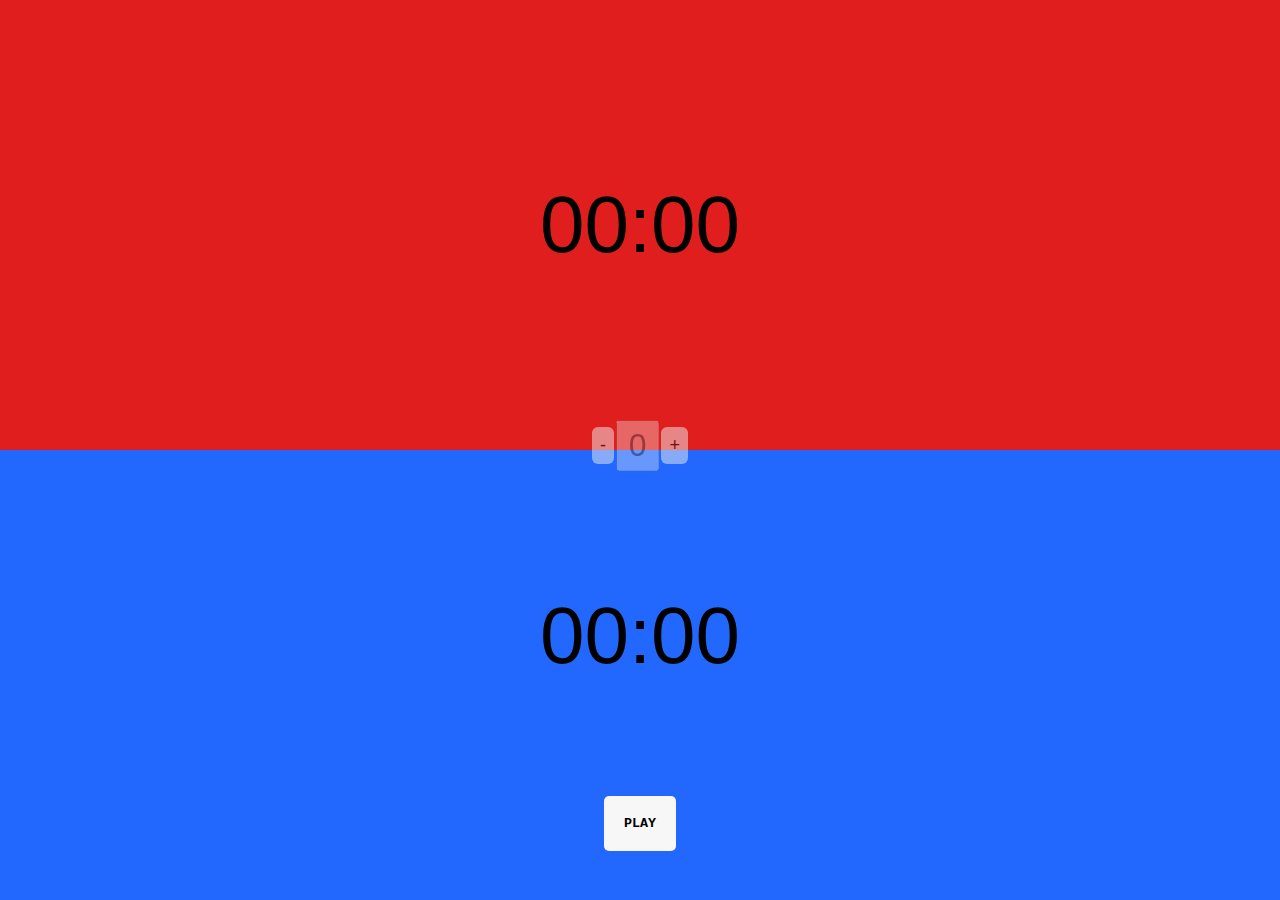
==== index.html @ 9eb806f3 "update" ====
<!DOCTYPE html>
<html lang="pt">
<head>
    <meta charset="UTF-8">
    <title>Treino</title>
    <link rel="stylesheet" href="style.css">
</head>

<body>
    <audio id="alarm-sound" src="descanso.mp3" preload="auto"></audio>
  <audio id="alarmtr" src="treino.mp3" preload="auto"></audio>
 
    <div class="treino">
        <div id="tr">00:00</div>
    </div> 
    <div class="container">
  <button id="buttonDecrement">-</button>
  <input type="text" value="0" disabled id="counterValue">
  <button id="buttonIncrement">+</button>
</div>
    <div class="descanso">
      <div id="desc">00:00</div>
      
    </div>
    <input type="button" value="PLAY" id="startButton"/>
 
  
  
  <script>
const counter = document.querySelector('#counterValue');
const buttonDecrement = document.querySelector('#buttonDecrement');
const buttonIncrement = document.querySelector('#buttonIncrement');

var value = counter.value;

buttonIncrement.addEventListener('click',() => {
  value = ++value;
  counter.value = value;
});
buttonDecrement.addEventListener('click', () => {
  value = value !== 0 ? --value : 0;
  counter.value = value;
});


  
var c=0;
    
  
        document.getElementById('startButton').addEventListener('click', function () {
            const alarmSound = document.getElementById('alarm-sound');

            // Ensure the play() action is initiated by a user gesture
            alarmSound.play().then(() => {
              
                alarmSound.pause();
                alarmSound.currentTime = 0;
                startTimer(10, document.getElementById('tr'));

                this.style.display = 'none'; // Esconde o botão após clicar
            }).catch(error => {
                console.error('Erro ao tentar reproduzir o som:', error);
            });
        });
  
      document.getElementById('startButton').addEventListener('click', function () {
            const alarmSoundtr = document.getElementById('alarmtr');

            // Ensure the play() action is initiated by a user gesture
            alarmSoundtr.play().then(() => {
              
                alarmSoundtr.pause();
                alarmSoundtr.currentTime = 0;
               

        
            }).catch(error => {
                console.error('Erro ao tentar reproduzir o som:', error);
            });
        });
  

  
  
  
  
  
  
        function startTimer(duration, display) {
      if(value != c){
        
            
            let timer = duration, minutes, seconds;
            const interval = setInterval(function () {
                minutes = parseInt(timer / 60, 10);
                seconds = parseInt(timer % 60, 10);

                minutes = minutes < 10 ? "0" + minutes : minutes;
                seconds = seconds < 10 ? "0" + seconds : seconds;

                display.textContent = minutes + ":" + seconds;

                if (--timer < 0) {
                    clearInterval(interval);
                    display.textContent = "Tempo esgotado!";
                    document.getElementById('alarm-sound').play();
                  
                  
                  descansoTime(10,document.getElementById('desc'))
                }
            }, 1000);
        c++;
        
      }
        
        
        }
  
  
  function descansoTime(duration, display) {
            let timer = duration, minutes, seconds;
            const interval = setInterval(function () {
                minutes = parseInt(timer / 60, 10);
                seconds = parseInt(timer % 60, 10);

                minutes = minutes < 10 ? "0" + minutes : minutes;
                seconds = seconds < 10 ? "0" + seconds : seconds;

                display.textContent = minutes + ":" + seconds;

                if (--timer < 0) {
                    clearInterval(interval);
                    display.textContent = "Acabou o descanso";
                    document.getElementById('alarmtr').play();
                  startTimer(10, document.getElementById('tr'));
                  
                }
            }, 1000);
        }
  
  
  
  
  
    </script>
</body>
</html>
---- style.css ----
body{
        padding: 0;
        margin: 0;
        height: 100vh;
        width: 100vw;
        background: #2268ff;

        font-family: Verdana, Geneva, Tahoma, sans-serif;
    }
    #tr,#desc{
        height: 80%;
        width: 80%;
        display: flex;
        flex-direction: column;
        align-items: center;
        justify-content: center;
        font-size: 80px;
    }
    .treino, .descanso, body{
        display: flex;
        flex-direction: column;
        align-items: center;
   
      
    }
    .treino{
        
        background: rgb(224, 30, 30); 
        height: 50%;
        width: 100%;
        justify-content: center;
    }
    .descanso {
        justify-content: center;
        margin-bottom: 10px;
        background: #2268ff;
        height: 30%;
        width: 100%;
    }
.container {
    opacity: 0.5;
    top: -30px;
  width: 100px;
  position: relative;
  display: flex;
  align-items: center;
  justify-content: center;
  z-index: 2;
}
#buttonIncrement, #buttonDecrement{
    padding: 8px;
    border: none;
    margin: 2px;
    border-radius: 6px;
    font-size: large;
}
#counterValue{
  font-size: 2rem;
  width: 80%;
  padding: 5px;
  text-align: center;

  
  
}
#startButton{
    margin: 15px;
        padding: 20px;
       background-color: rgb(247, 247, 247);
        border-radius: 5px;
        border: none;
        cursor: pointer;
        font-weight: bold;
        font-family: 'Courier New', Courier, monospace;
    }
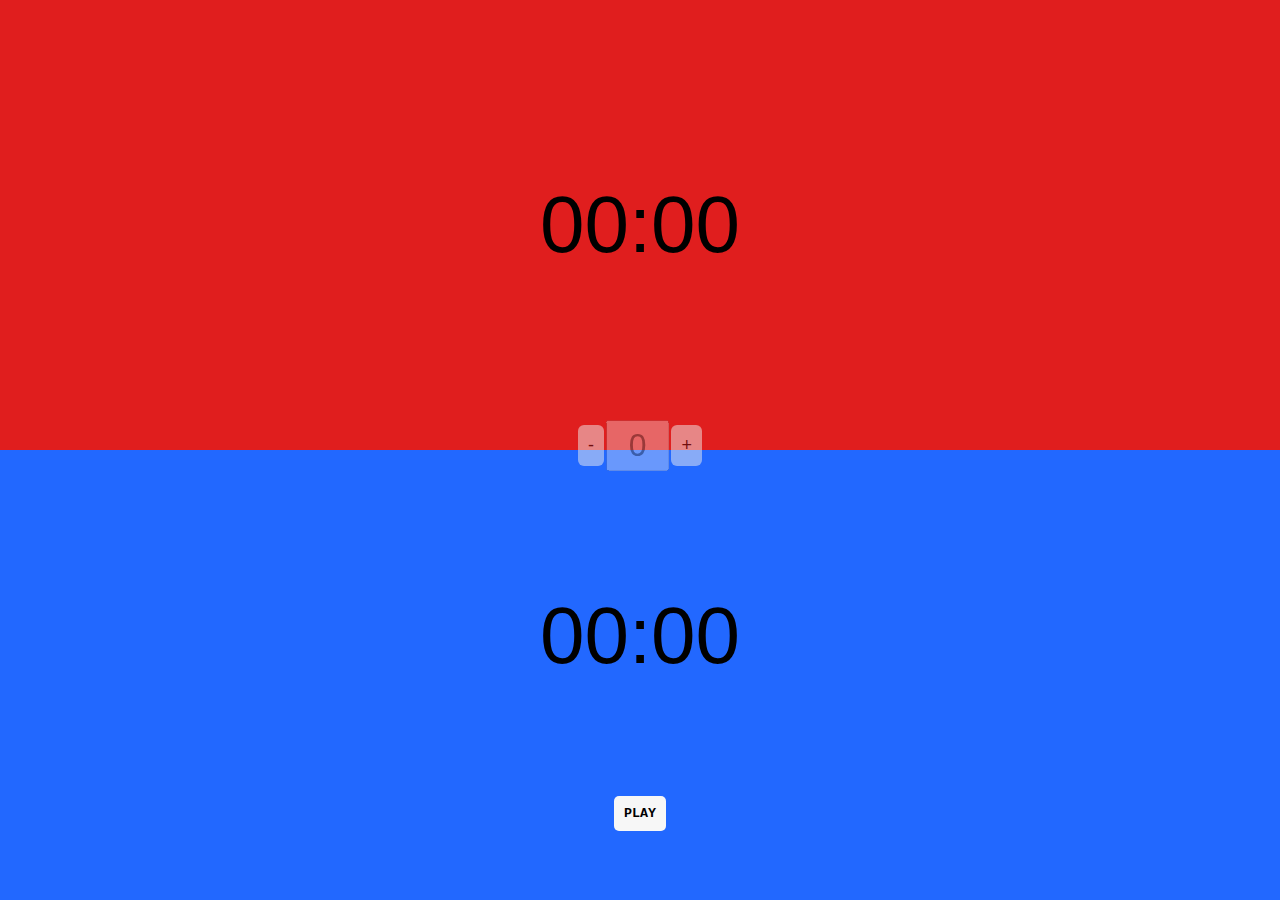
==== commit 07e35a55: "update" ====
--- a/index.html
+++ b/index.html
@@ -3,6 +3,8 @@
 <head>
     <meta charset="UTF-8">
     <title>Treino</title>
+    <meta name="viewport" content="width=device-width, initial-scale=1.0">
+
     <link rel="stylesheet" href="style.css">
 </head>
 
--- a/style.css
+++ b/style.css
@@ -41,7 +41,7 @@
 .container {
     opacity: 0.5;
     top: -30px;
-  width: 100px;
+  width: 10%;
   position: relative;
   display: flex;
   align-items: center;
@@ -49,7 +49,7 @@
   z-index: 2;
 }
 #buttonIncrement, #buttonDecrement{
-    padding: 8px;
+    padding: 10px;
     border: none;
     margin: 2px;
     border-radius: 6px;
@@ -66,7 +66,7 @@
 }
 #startButton{
     margin: 15px;
-        padding: 20px;
+        padding: 10px;
        background-color: rgb(247, 247, 247);
         border-radius: 5px;
         border: none;
@@ -74,3 +74,15 @@
         font-weight: bold;
         font-family: 'Courier New', Courier, monospace;
     }
+
+    @media only screen and (max-width: 600px) {
+        #startButton{
+            padding:20px;
+        }
+        .treino, .descanso{
+            font-size: 80px;
+        }
+        .container {
+            width: 34%;
+        }
+      }